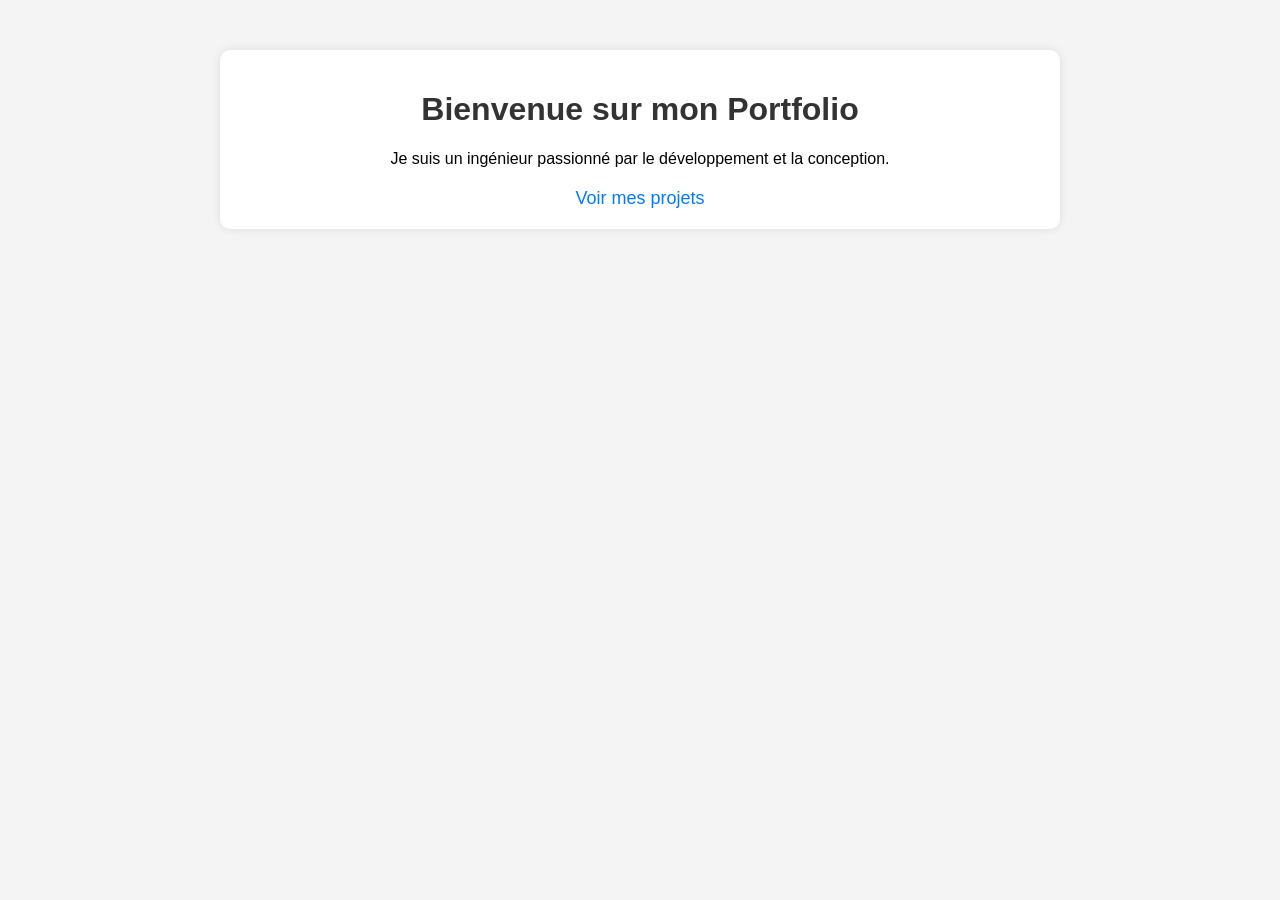
==== index.html @ d6b92803 "index.html" ====
<!DOCTYPE html>
<html lang="fr">
<head>
    <meta charset="UTF-8">
    <meta name="viewport" content="width=device-width, initial-scale=1.0">
    <title>Mon Portfolio</title>
    <style>
        body { font-family: Arial, sans-serif; text-align: center; background-color: #f4f4f4; margin: 50px; }
        h1 { color: #333; }
        .container { max-width: 800px; margin: auto; background: white; padding: 20px; border-radius: 10px; box-shadow: 0px 0px 10px rgba(0, 0, 0, 0.1); }
        a { display: block; margin-top: 20px; font-size: 18px; text-decoration: none; color: #007BFF; }
    </style>
</head>
<body>
    <div class="container">
        <h1>Bienvenue sur mon Portfolio</h1>
        <p>Je suis un ingénieur passionné par le développement et la conception.</p>
        <a href="projects.html">Voir mes projets</a>
    </div>
</body>
</html>
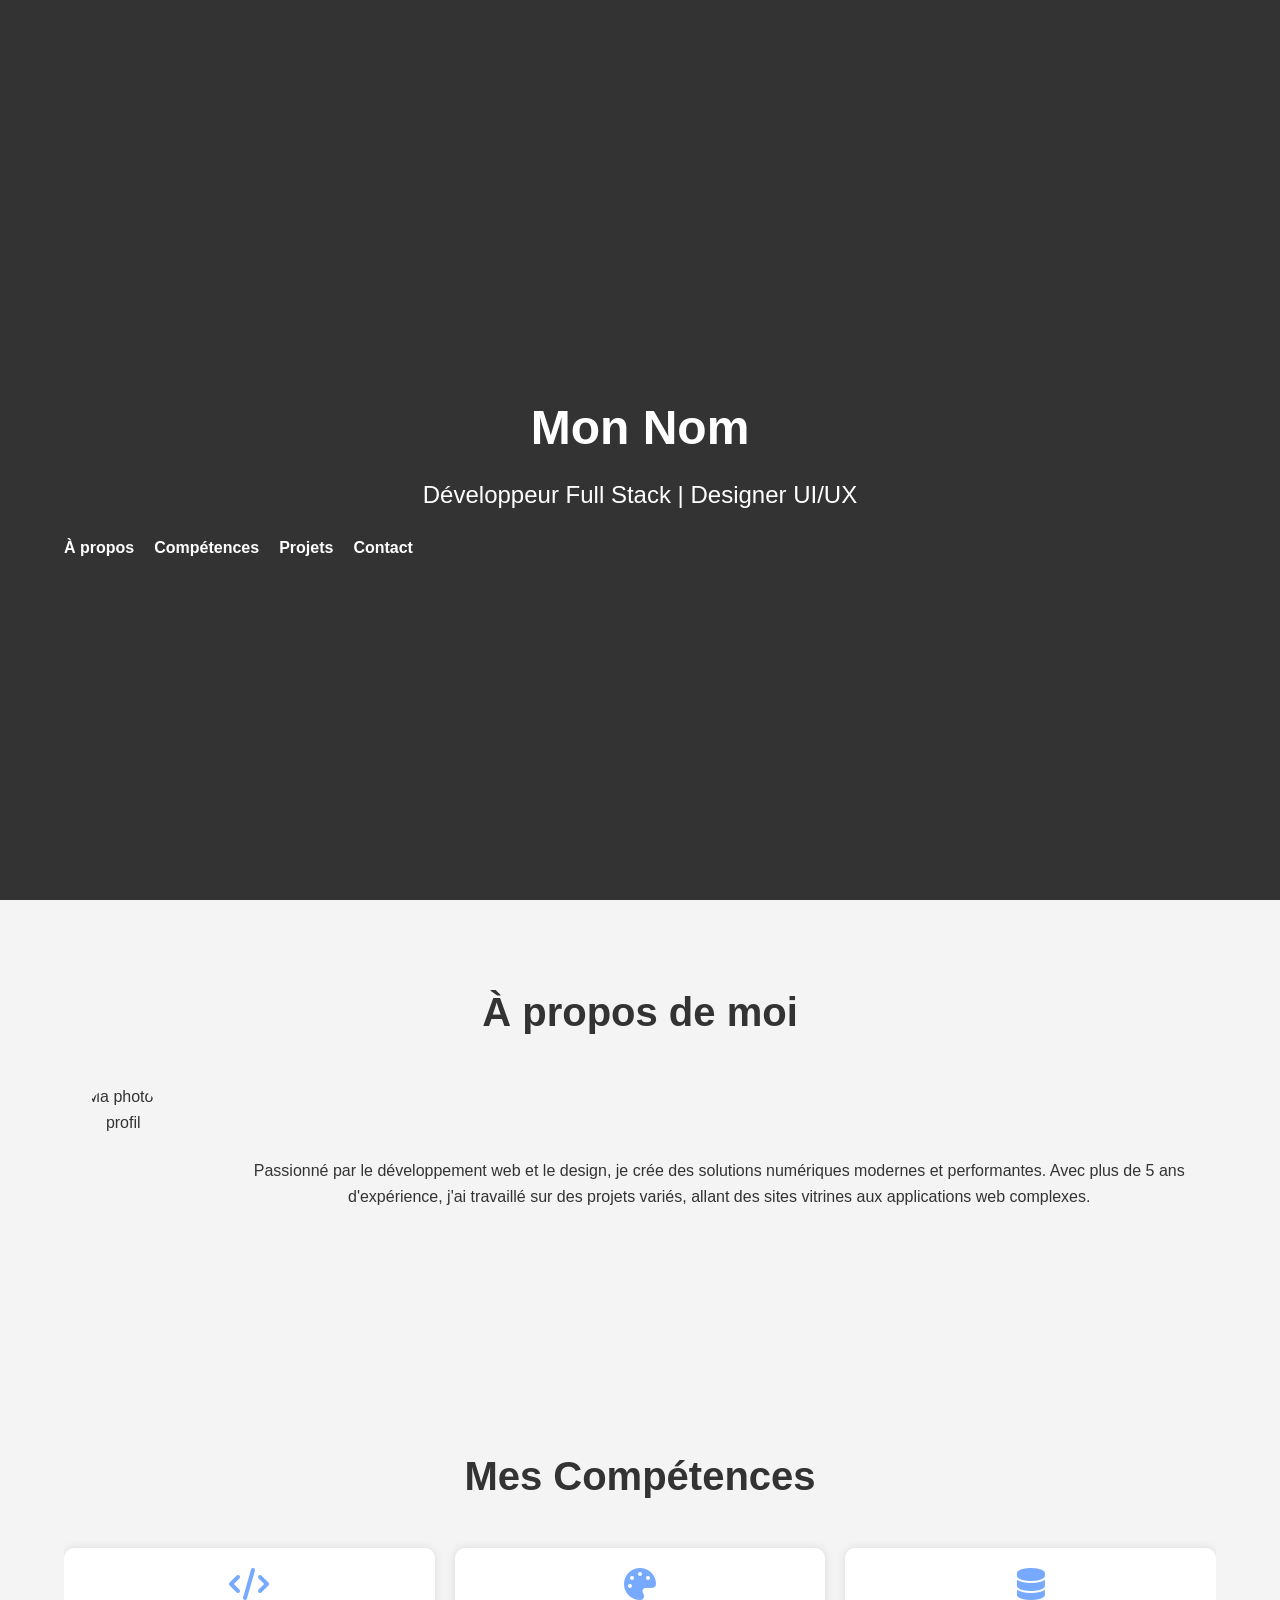
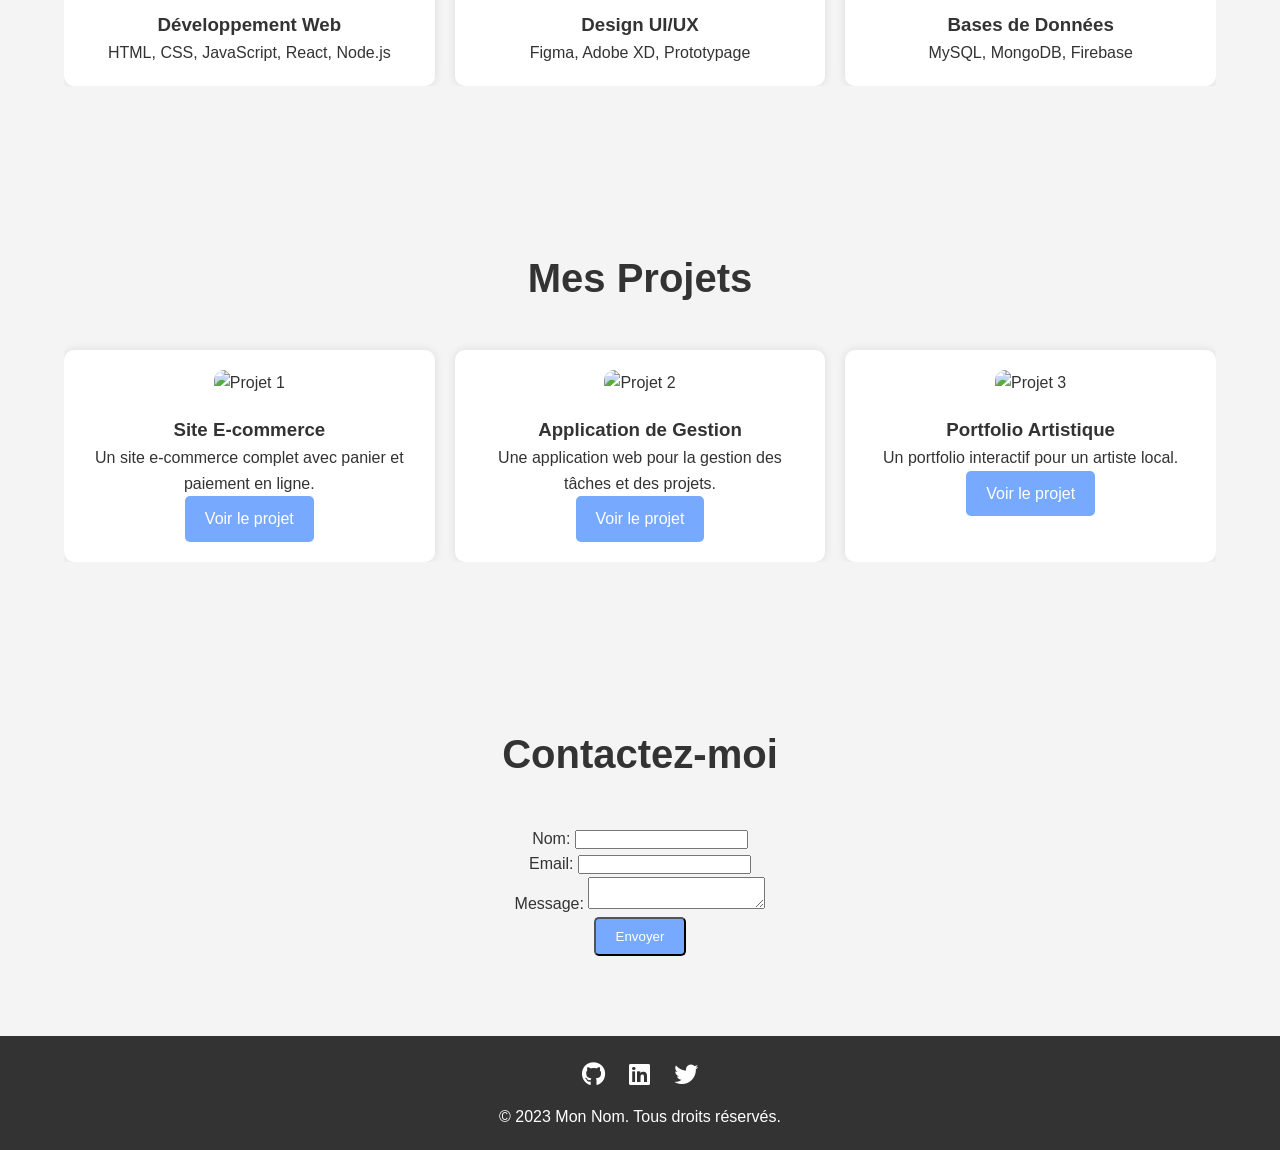
==== commit d306a7ea: "Add files via upload" ====
--- a/index.html
+++ b/index.html
@@ -1,21 +1,131 @@
-<!DOCTYPE html>
-<html lang="fr">
-<head>
-    <meta charset="UTF-8">
-    <meta name="viewport" content="width=device-width, initial-scale=1.0">
-    <title>Mon Portfolio</title>
-    <style>
-        body { font-family: Arial, sans-serif; text-align: center; background-color: #f4f4f4; margin: 50px; }
-        h1 { color: #333; }
-        .container { max-width: 800px; margin: auto; background: white; padding: 20px; border-radius: 10px; box-shadow: 0px 0px 10px rgba(0, 0, 0, 0.1); }
-        a { display: block; margin-top: 20px; font-size: 18px; text-decoration: none; color: #007BFF; }
-    </style>
-</head>
-<body>
-    <div class="container">
-        <h1>Bienvenue sur mon Portfolio</h1>
-        <p>Je suis un ingénieur passionné par le développement et la conception.</p>
-        <a href="projects.html">Voir mes projets</a>
-    </div>
-</body>
-</html>
+<!DOCTYPE html>
+<html lang="fr">
+
+<head>
+    <meta charset="UTF-8">
+    <meta name="viewport" content="width=device-width, initial-scale=1.0">
+    <title>Portfolio Professionnel</title>
+    <link rel="stylesheet" href="styles.css">
+    <link rel="stylesheet" href="https://cdnjs.cloudflare.com/ajax/libs/font-awesome/6.0.0/css/all.min.css">
+    <link rel="stylesheet" href="https://cdnjs.cloudflare.com/ajax/libs/animate.css/4.1.1/animate.min.css">
+</head>
+
+<body>
+    <!-- Header avec navigation -->
+    <header>
+        <div class="container">
+            <h1 class="animate__animated animate__fadeInDown">Mon Nom</h1>
+            <p class="animate__animated animate__fadeInUp">Développeur Full Stack | Designer UI/UX</p>
+            <nav>
+                <ul>
+                    <li><a href="#about" class="nav-link">À propos</a></li>
+                    <li><a href="#skills" class="nav-link">Compétences</a></li>
+                    <li><a href="#projects" class="nav-link">Projets</a></li>
+                    <li><a href="#contact" class="nav-link">Contact</a></li>
+                </ul>
+            </nav>
+        </div>
+    </header>
+
+    <!-- Section À propos -->
+    <section id="about" class="section animate__animated">
+        <div class="container">
+            <h2>À propos de moi</h2>
+            <div class="about-content">
+                <img src="profile.jpg" alt="Ma photo de profil" class="profile-img animate__animated animate__fadeInLeft">
+                <p class="animate__animated animate__fadeInRight">
+                    Passionné par le développement web et le design, je crée des solutions numériques modernes et performantes. Avec plus de 5 ans d'expérience, j'ai travaillé sur des projets variés, allant des sites vitrines aux applications web complexes.
+                </p>
+            </div>
+        </div>
+    </section>
+
+    <!-- Section Compétences -->
+    <section id="skills" class="section">
+        <div class="container">
+            <h2>Mes Compétences</h2>
+            <div class="skills-grid">
+                <div class="skill animate__animated">
+                    <i class="fas fa-code"></i>
+                    <h3>Développement Web</h3>
+                    <p>HTML, CSS, JavaScript, React, Node.js</p>
+                </div>
+                <div class="skill animate__animated">
+                    <i class="fas fa-palette"></i>
+                    <h3>Design UI/UX</h3>
+                    <p>Figma, Adobe XD, Prototypage</p>
+                </div>
+                <div class="skill animate__animated">
+                    <i class="fas fa-database"></i>
+                    <h3>Bases de Données</h3>
+                    <p>MySQL, MongoDB, Firebase</p>
+                </div>
+            </div>
+        </div>
+    </section>
+
+    <!-- Section Projets -->
+    <section id="projects" class="section">
+        <div class="container">
+            <h2>Mes Projets</h2>
+            <div class="projects-grid">
+                <div class="project animate__animated">
+                    <img src="project1.jpg" alt="Projet 1">
+                    <h3>Site E-commerce</h3>
+                    <p>Un site e-commerce complet avec panier et paiement en ligne.</p>
+                    <a href="#" class="btn">Voir le projet</a>
+                </div>
+                <div class="project animate__animated">
+                    <img src="project2.jpg" alt="Projet 2">
+                    <h3>Application de Gestion</h3>
+                    <p>Une application web pour la gestion des tâches et des projets.</p>
+                    <a href="#" class="btn">Voir le projet</a>
+                </div>
+                <div class="project animate__animated">
+                    <img src="project3.jpg" alt="Projet 3">
+                    <h3>Portfolio Artistique</h3>
+                    <p>Un portfolio interactif pour un artiste local.</p>
+                    <a href="#" class="btn">Voir le projet</a>
+                </div>
+            </div>
+        </div>
+    </section>
+
+    <!-- Section Contact -->
+    <section id="contact" class="section">
+        <div class="container">
+            <h2>Contactez-moi</h2>
+            <form id="contact-form" class="animate__animated">
+                <div class="form-group">
+                    <label for="name">Nom:</label>
+                    <input type="text" id="name" name="name" required>
+                </div>
+                <div class="form-group">
+                    <label for="email">Email:</label>
+                    <input type="email" id="email" name="email" required>
+                </div>
+                <div class="form-group">
+                    <label for="message">Message:</label>
+                    <textarea id="message" name="message" required></textarea>
+                </div>
+                <button type="submit" class="btn">Envoyer</button>
+            </form>
+        </div>
+    </section>
+
+    <!-- Footer -->
+    <footer>
+        <div class="container">
+            <div class="social-links">
+                <a href="https://github.com" target="_blank"><i class="fab fa-github"></i></a>
+                <a href="https://linkedin.com" target="_blank"><i class="fab fa-linkedin"></i></a>
+                <a href="https://twitter.com" target="_blank"><i class="fab fa-twitter"></i></a>
+            </div>
+            <p>&copy; 2023 Mon Nom. Tous droits réservés.</p>
+        </div>
+    </footer>
+
+    <script src="script.js"></script>
+</body>
+
+</html>
--- a/styles.css
+++ b/styles.css
@@ -0,0 +1,154 @@
+/* Reset de base */
+
+* {
+    margin: 0;
+    padding: 0;
+    box-sizing: border-box;
+}
+
+body {
+    font-family: 'Arial', sans-serif;
+    line-height: 1.6;
+    color: #333;
+    background-color: #f4f4f4;
+}
+
+.container {
+    width: 90%;
+    max-width: 1200px;
+    margin: auto;
+    overflow: hidden;
+}
+
+header {
+    background: #333;
+    color: #fff;
+    padding-top: 50px;
+    min-height: 100vh;
+    display: flex;
+    justify-content: center;
+    align-items: center;
+    flex-direction: column;
+    text-align: center;
+}
+
+header h1 {
+    font-size: 3rem;
+    margin-bottom: 10px;
+}
+
+header p {
+    font-size: 1.5rem;
+    margin-bottom: 20px;
+}
+
+nav ul {
+    list-style: none;
+    display: flex;
+    gap: 20px;
+}
+
+nav ul li a {
+    color: #fff;
+    text-decoration: none;
+    font-weight: bold;
+    transition: color 0.3s;
+}
+
+nav ul li a:hover {
+    color: #77aaff;
+}
+
+.section {
+    padding: 80px 0;
+    text-align: center;
+}
+
+.section h2 {
+    font-size: 2.5rem;
+    margin-bottom: 40px;
+}
+
+.about-content {
+    display: flex;
+    align-items: center;
+    gap: 40px;
+}
+
+.profile-img {
+    width: 200px;
+    height: 200px;
+    border-radius: 50%;
+    object-fit: cover;
+}
+
+.skills-grid,
+.projects-grid {
+    display: grid;
+    grid-template-columns: repeat(auto-fit, minmax(300px, 1fr));
+    gap: 20px;
+    margin-top: 40px;
+}
+
+.skill,
+.project {
+    background: #fff;
+    padding: 20px;
+    border-radius: 10px;
+    box-shadow: 0 0 10px rgba(0, 0, 0, 0.1);
+    transition: transform 0.3s, box-shadow 0.3s;
+}
+
+.skill:hover,
+.project:hover {
+    transform: translateY(-10px);
+    box-shadow: 0 10px 20px rgba(0, 0, 0, 0.2);
+}
+
+.skill i {
+    font-size: 2rem;
+    margin-bottom: 10px;
+    color: #77aaff;
+}
+
+.project img {
+    width: 100%;
+    border-radius: 10px;
+    margin-bottom: 20px;
+}
+
+.btn {
+    display: inline-block;
+    padding: 10px 20px;
+    background: #77aaff;
+    color: #fff;
+    text-decoration: none;
+    border-radius: 5px;
+    transition: background 0.3s;
+}
+
+.btn:hover {
+    background: #5599ff;
+}
+
+footer {
+    background: #333;
+    color: #fff;
+    padding: 20px 0;
+    text-align: center;
+}
+
+.social-links {
+    margin-bottom: 10px;
+}
+
+.social-links a {
+    color: #fff;
+    margin: 0 10px;
+    font-size: 1.5rem;
+    transition: color 0.3s;
+}
+
+.social-links a:hover {
+    color: #77aaff;
+}
